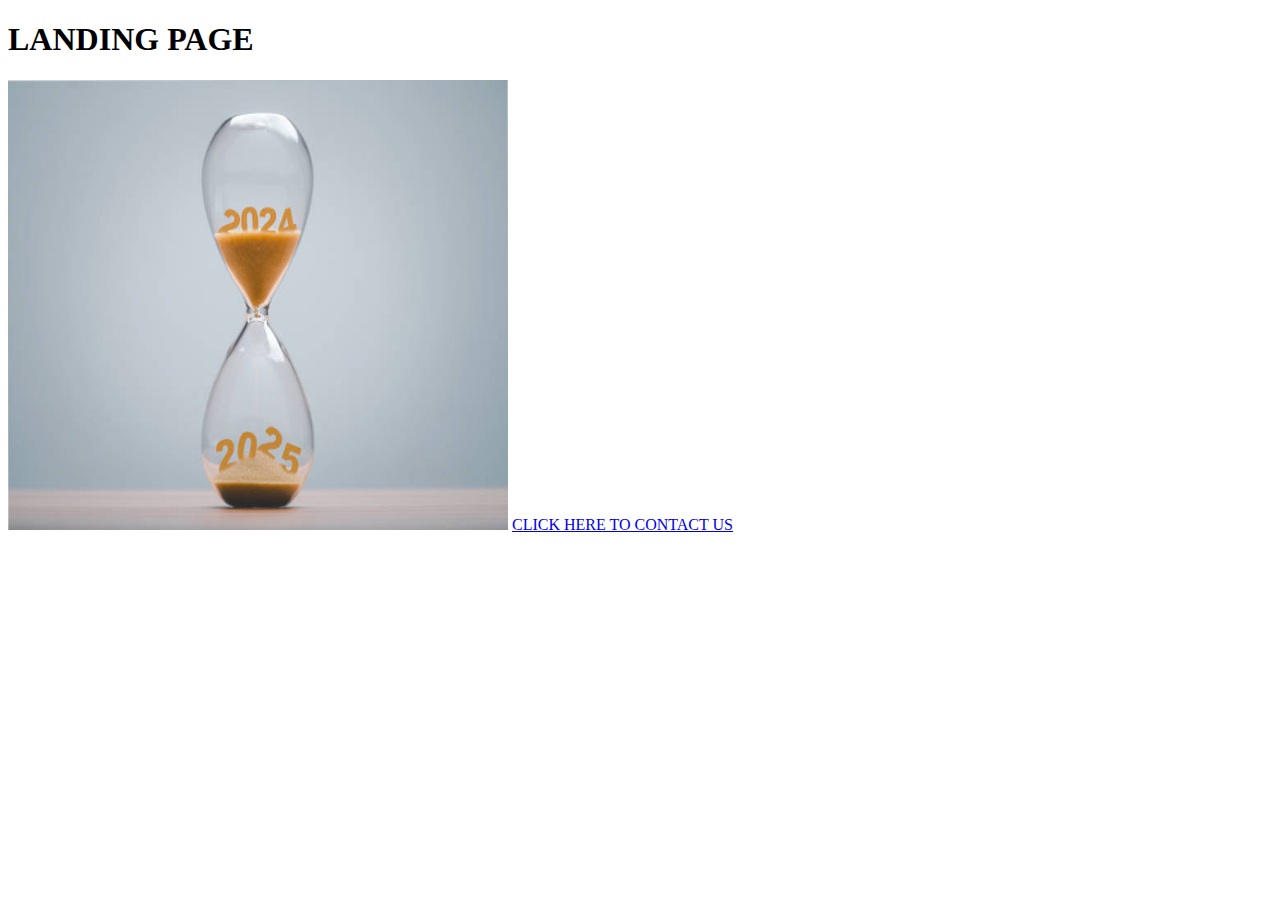
==== tymes ah tickin' website/index.html @ 65c84dc9 "addpic" ====
<!DOCTYPE html>
<html lang="en">
<head>
    <meta charset="UTF-8">
    <meta name="viewport" content="width=device-width, initial-scale=1.0">
    <title>Tymes Ah Tickin</title>
<style>
    img {
        width: 500px;
        height: 450px;
    }
</style>

</head>
<body>
    <h1>LANDING PAGE</h1>
<img src="images/tymes ah tickin'-3.jpg" alt="">
    <a href="contact.html">CLICK HERE TO CONTACT US</a>
</body>
</html>
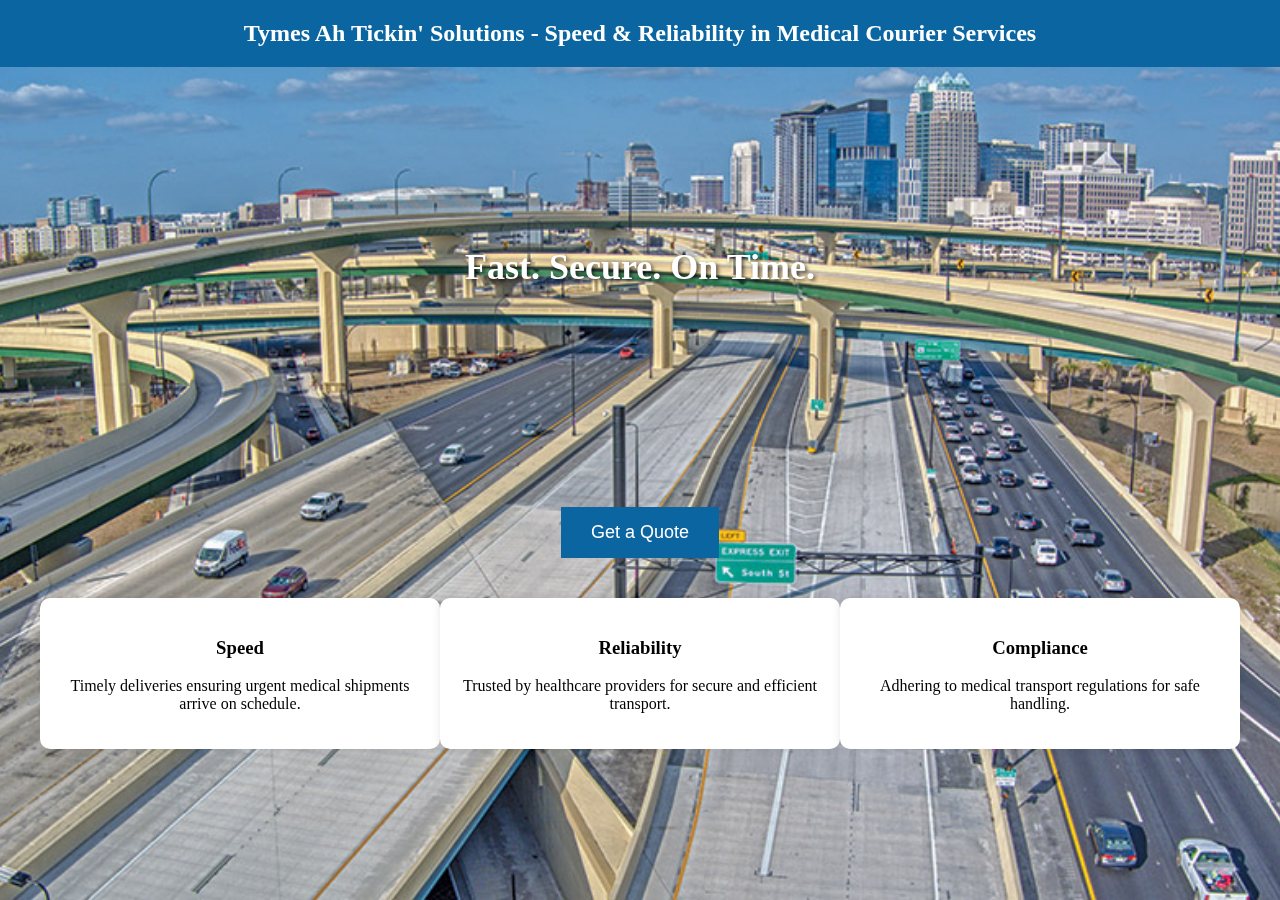
==== commit 3b8b5bf2: "Tymes Ah tickin'Solution" ====
--- a/tymes ah tickin' website/index.html
+++ b/tymes ah tickin' website/index.html
@@ -1,20 +1,135 @@
 <!DOCTYPE html>
 <html lang="en">
+
 <head>
     <meta charset="UTF-8">
     <meta name="viewport" content="width=device-width, initial-scale=1.0">
     <title>Tymes Ah Tickin</title>
-<style>
-    img {
-        width: 500px;
-        height: 450px;
-    }
-</style>
+    <style>
+        body,
+        html {
+            margin: 0;
+            padding: 0;
+            height: 100%;
+        }
 
+        .full-page-image {
+            width: 100%;
+            height: 100%;
+            object-fit: cover;
+            position: fixed;
+            top: 0;
+            left: 0;
+            z-index: -1;
+            /* Behind other content */
+        }
+
+        header {
+            background-color: #0a65a0;
+            color: white;
+            text-align: center;
+            padding: 20px 0;
+            font-size: 24px;
+            font-weight: bold;
+            position: relative;
+            /* For z-index */
+            z-index: 1;
+            /* In front of image */
+        }
+
+        .container {
+            max-width: 1200px;
+            margin: auto;
+            padding: 20px;
+            text-align: center;
+            position: relative;
+            /* For z-index */
+            z-index: 1;
+            /* In front of image */
+        }
+
+        .hero {
+            /* Remove background image from here */
+            height: 400px;
+            display: flex;
+            align-items: center;
+            justify-content: center;
+            color: white;
+            font-size: 36px;
+            font-weight: bold;
+            text-shadow: 2px 2px 4px rgba(0, 0, 0, 0.7);
+            position: relative;
+            /* For z-index */
+            z-index: 1;
+            /* In front of image */
+        }
+
+        .cta {
+            margin: 20px 0;
+        }
+
+        .cta button {
+            background-color: #0a65a0;
+            color: white;
+            border: none;
+            padding: 15px 30px;
+            font-size: 18px;
+            cursor: pointer;
+            transition: 0.3s;
+        }
+
+        .cta button:hover {
+            background-color: #084b7c;
+        }
+
+        .features {
+            display: flex;
+            justify-content: space-around;
+            margin-top: 40px;
+        }
+
+        .feature {
+            background: white;
+            padding: 20px;
+            width: 30%;
+            box-shadow: 0 0 10px rgba(0, 0, 0, 0.1);
+            border-radius: 10px;
+        }
+    </style>
 </head>
+
 <body>
-    <h1>LANDING PAGE</h1>
-<img src="images/tymes ah tickin'-3.jpg" alt="">
-    <a href="contact.html">CLICK HERE TO CONTACT US</a>
+
+    <img src="images/Tymes Ah Tickin' Solutions theme logo.jpg" alt="Tymes Ah Tickin' Logo" class="full-page-image">
+
+    <header>
+        Tymes Ah Tickin' Solutions - Speed & Reliability in Medical Courier Services
+    </header>
+
+    <div class="hero">
+        Fast. Secure. On Time.
+    </div>
+
+    <div class="container">
+        <div class="cta">
+            <button>Get a Quote</button>
+        </div>
+        <div class="features">
+            <div class="feature">
+                <h3>Speed</h3>
+                <p>Timely deliveries ensuring urgent medical shipments arrive on schedule.</p>
+            </div>
+            <div class="feature">
+                <h3>Reliability</h3>
+                <p>Trusted by healthcare providers for secure and efficient transport.</p>
+            </div>
+            <div class="feature">
+                <h3>Compliance</h3>
+                <p>Adhering to medical transport regulations for safe handling.</p>
+            </div>
+        </div>
+    </div>
+
 </body>
+
 </html>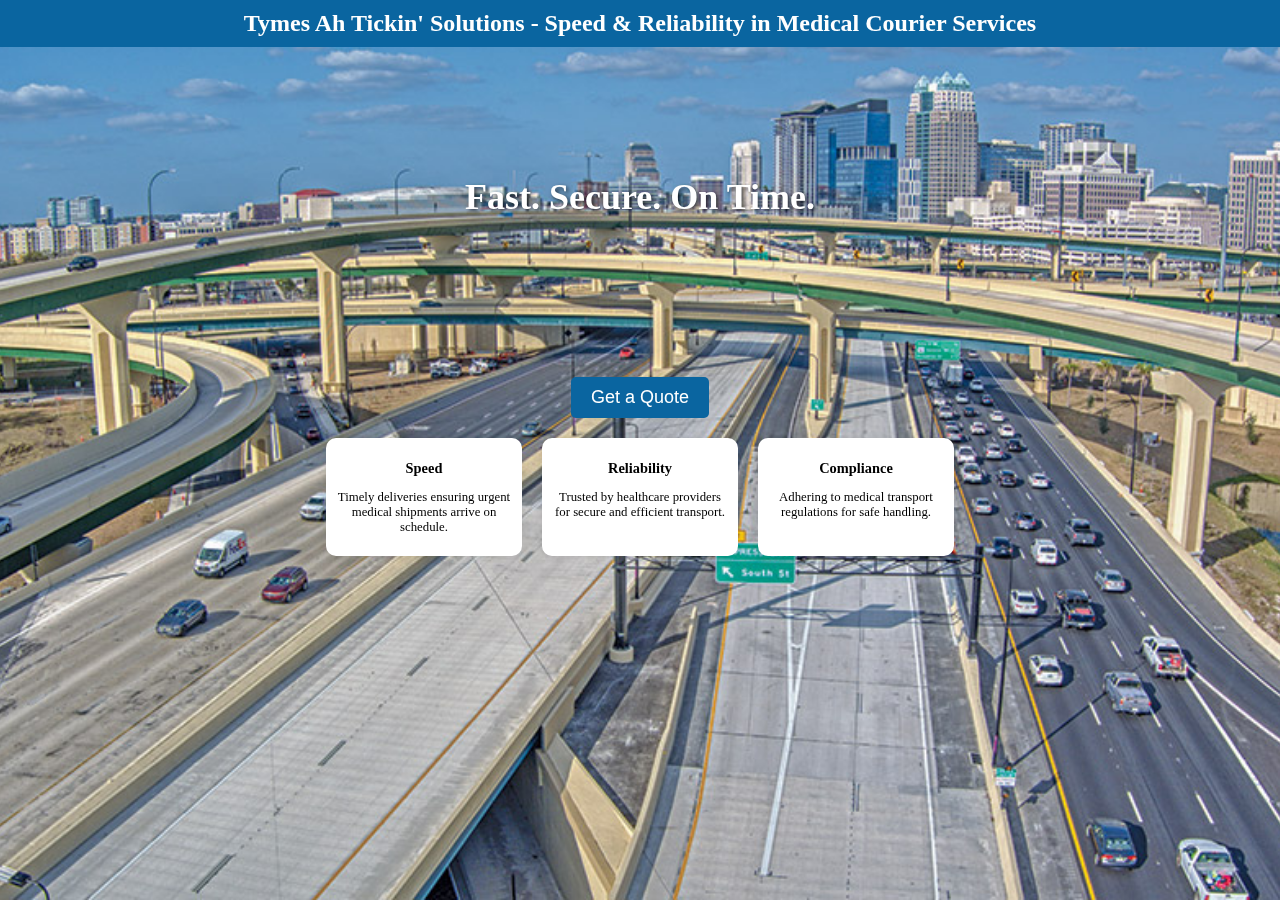
==== commit 5f1341c4: "a keeper" ====
--- a/tymes ah tickin' website/index.html
+++ b/tymes ah tickin' website/index.html
@@ -21,36 +21,32 @@
             top: 0;
             left: 0;
             z-index: -1;
-            /* Behind other content */
         }
 
         header {
             background-color: #0a65a0;
             color: white;
             text-align: center;
-            padding: 20px 0;
+            padding: 10px 0;
+            /* Reduced padding */
             font-size: 24px;
             font-weight: bold;
             position: relative;
-            /* For z-index */
             z-index: 1;
-            /* In front of image */
         }
 
         .container {
-            max-width: 1200px;
+            max-width: 1100px;
             margin: auto;
             padding: 20px;
             text-align: center;
             position: relative;
-            /* For z-index */
             z-index: 1;
-            /* In front of image */
         }
 
         .hero {
-            /* Remove background image from here */
-            height: 400px;
+            height: 300px;
+            /* Reduced height */
             display: flex;
             align-items: center;
             justify-content: center;
@@ -59,23 +55,22 @@
             font-weight: bold;
             text-shadow: 2px 2px 4px rgba(0, 0, 0, 0.7);
             position: relative;
-            /* For z-index */
             z-index: 1;
-            /* In front of image */
         }
 
         .cta {
-            margin: 20px 0;
+            margin: 10px 0;
         }
 
         .cta button {
             background-color: #0a65a0;
             color: white;
             border: none;
-            padding: 15px 30px;
+            padding: 10px 20px;
             font-size: 18px;
             cursor: pointer;
             transition: 0.3s;
+            border-radius: 5px;
         }
 
         .cta button:hover {
@@ -84,16 +79,44 @@
 
         .features {
             display: flex;
-            justify-content: space-around;
-            margin-top: 40px;
+            justify-content: center;
+            gap: 20px;
+            /* Adjusted spacing */
+            margin-top: 20px;
+            flex-wrap: wrap;
         }
 
         .feature {
             background: white;
-            padding: 20px;
-            width: 30%;
+            padding: 8px;
+            flex: 1 0 20%;
+            max-width: 180px;
             box-shadow: 0 0 10px rgba(0, 0, 0, 0.1);
             border-radius: 10px;
+            text-align: center;
+        }
+
+        .feature h3 {
+            font-size: 0.9em;
+            margin-bottom: 5px;
+        }
+
+        .feature p {
+            font-size: 0.8em;
+        }
+
+        @media (max-width: 768px) {
+            .feature {
+                flex: 1 0 40%;
+                max-width: 160px;
+            }
+        }
+
+        @media (max-width: 500px) {
+            .feature {
+                flex: 1 0 80%;
+                max-width: 220px;
+            }
         }
     </style>
 </head>
